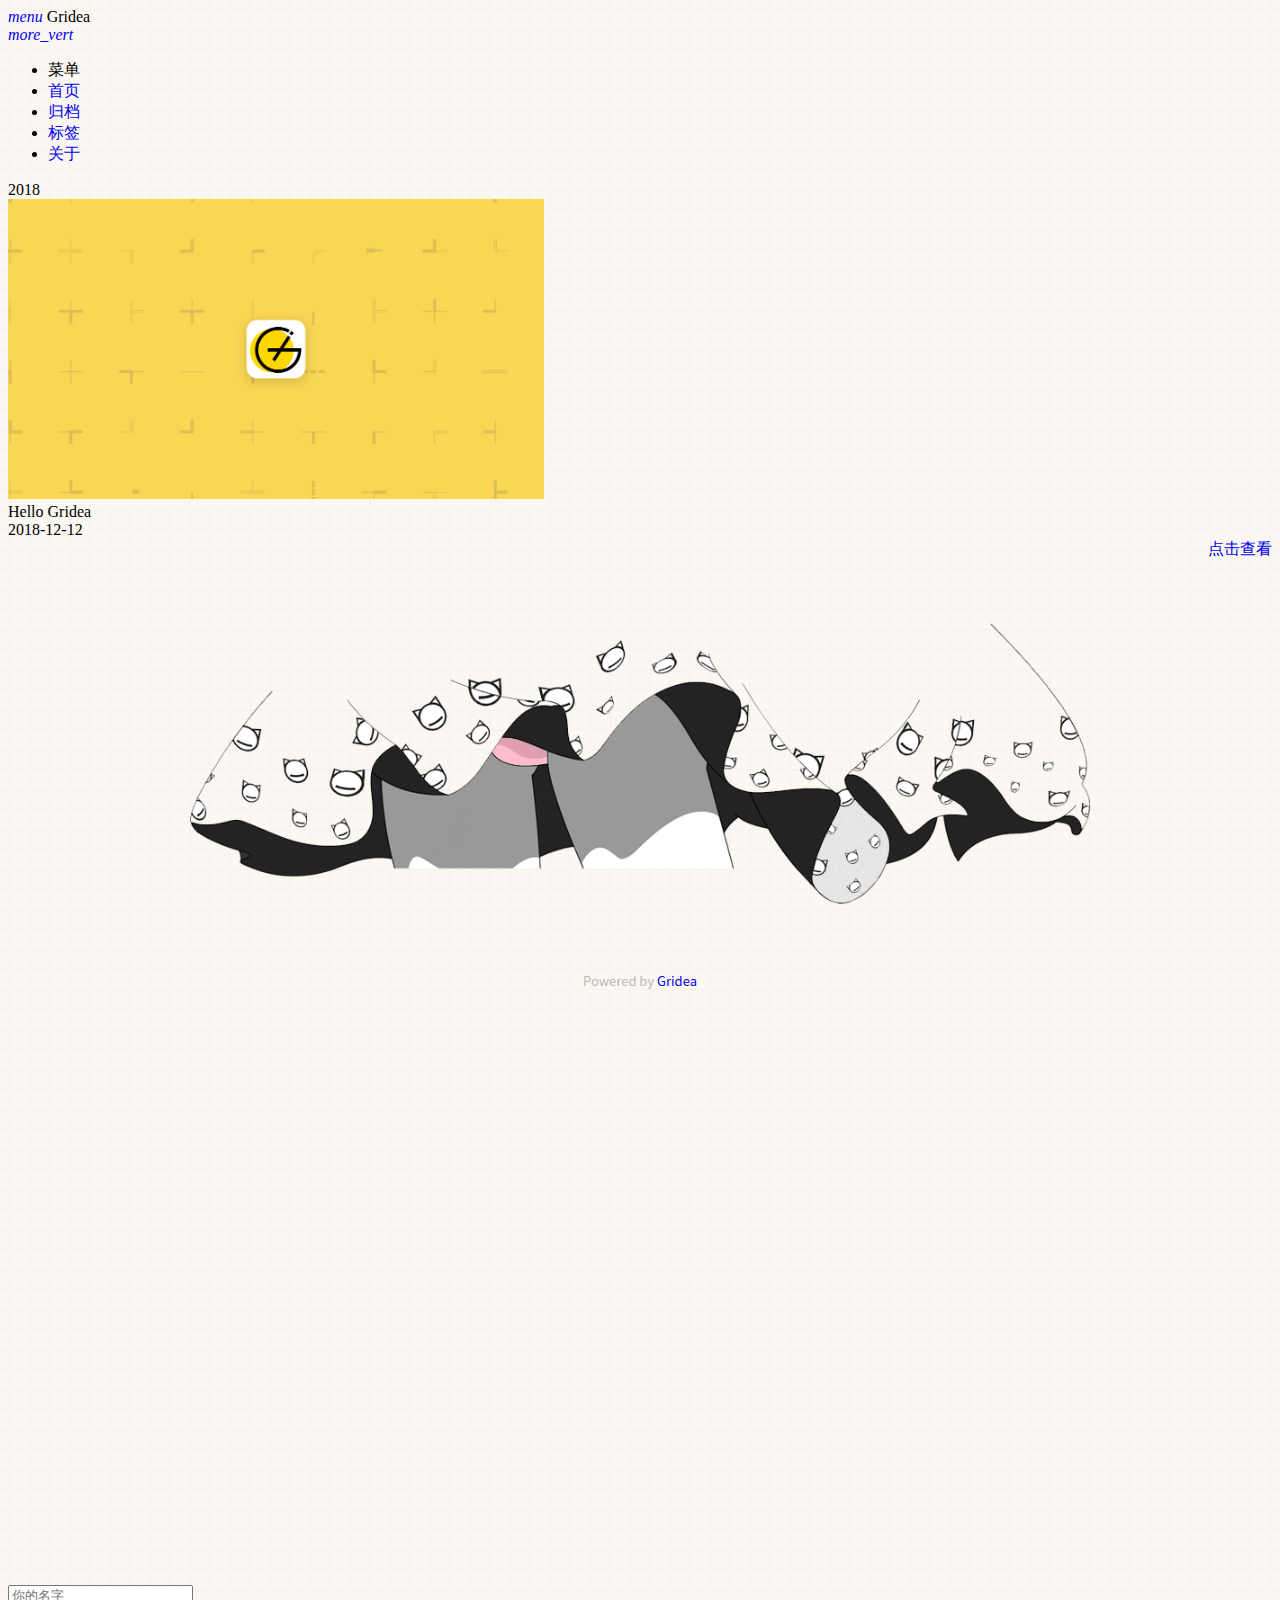
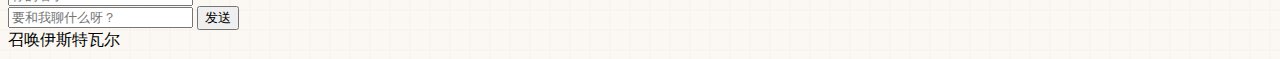
==== archives/index.html @ 46d74e27 "update from gridea: 2021-07-18 05:10:49" ====
<!DOCTYPE html>
<html lang="en">
<head>
    <meta charset="UTF-8">
    <title>Gridea</title>
    <meta name="viewport" content="width=device-width, initial-scale=1.0,maximum-scale=1.0, user-scalable=no"/>
    <meta http-equiv="X-UA-Compatible" content="IE=edge,chrome=1"/>
    <meta name="renderer" content="webkit">
    <meta http-equiv="Cache-Control" content="no-siteapp"/>
    <link rel="stylesheet" href="/styles/main.css">
    <link rel="stylesheet" href="//cdnjs.loli.net/ajax/libs/mdui/0.4.3/css/mdui.min.css">
    <link rel="stylesheet" href="media/live2d/css/live2d.css" />
    
</head>
<body class=" mdui-appbar-with-toolbar  mdui-theme-primary-pink mdui-theme-accent-pink">
<header class="mdui-toolbar mdui-color-pink mdui-appbar-fixed mdui-appbar-scroll-toolbar-hide" style="z-index: 1000">
    <a href="javascript:;" mdui-drawer="{target: '#left-drawer',overlay:true}" class="mdui-btn mdui-btn-icon"><i class="mdui-icon material-icons">menu</i></a>
    <span class="mdui-typo-title">Gridea</span>
    <div class="mdui-toolbar-spacer"></div>
<!--    <a href="javascript:history.go(0);" class="mdui-btn mdui-btn-icon"><i class="mdui-icon material-icons">search</i></a>-->
    <a href="javascript:;" class="mdui-btn mdui-btn-icon"><i class="mdui-icon material-icons">more_vert</i></a>
</header>

<div class="mdui-drawer mdui-color-white mdui-drawer-full-height mdui-drawer-close" id="left-drawer">
    <ul class="mdui-list">
        <li class="mdui-subheader">菜单</li>
        
        <li class="mdui-list-item mdui-ripple">
            <a href="/" class="mdui-list-item-content">首页</a>
        </li>
        
        <li class="mdui-list-item mdui-ripple">
            <a href="/archives" class="mdui-list-item-content">归档</a>
        </li>
        
        <li class="mdui-list-item mdui-ripple">
            <a href="/tags" class="mdui-list-item-content">标签</a>
        </li>
        
        <li class="mdui-list-item mdui-ripple">
            <a href="/post/about" class="mdui-list-item-content">关于</a>
        </li>
        
    </ul>
</div>

<div class="mdui-container">
    <div class="mdui-row">
        <div class="mdui-col-md-10 mdui-col-offset-md-1 ">
            
            
                <div class="mdui-typo-display-1 mdui-m-b-2 mdui-m-l-1">
                    <div class="mdui-row">
                        <div class="mdui-col-xs-12">2018</div>
                    </div>
                    <div class="mdui-row">
                        
                        
                            <div class="mdui-col-xs-6 mdui-p-a-1">
                                <div class="mdui-card">
                                    <div class="mdui-card-media">
                                        <img width=536px height=300px src=" https://xlingde.github.io//post-images/hello-gridea.png"/>
                                        <div class="mdui-card-primary">
                                            <div class="mdui-card-primary-title">Hello Gridea</div>
                                            <div class="mdui-card-primary-subtitle">2018-12-12</div>
                                        </div>
                                    </div>
                                    <div class="mdui-card-actions" style="float:right;">
                                        <a href="https://xlingde.github.io/post/hello-gridea/" class="mdui-btn mdui-color-theme-accent mdui-ripple">点击查看</a>
                                    </div>
                                </div>
                            </div>
                        
                        
                    </div>
                </div>
            
        </div>
    </div>
    <div class="mdui-row">
        

    </div>
</div>
<footer class="mdui-container footer ">
    <div class="head_card-offset"></div>
    <div class="mdui-row mdui-row-gapless">
        <div class="k-container">
            <img width="100%" src="/media/img/skirt.png">
        </div>
    </div>

    <div class="site-info">
        Powered by <a href="https://github.com/getgridea/gridea" target="_blank">Gridea</a>
    </div>
</footer>
<div id="landlord" style="left:5px;bottom:0px;">
    <div class="message" style="opacity:0"></div>
    <canvas id="live2d" width="500" height="560" class="live2d"></canvas>
    <div class="live_talk_input_body">
        <div class="live_talk_input_name_body">
            <input name="name" type="text" class="live_talk_name white_input" id="AIuserName" autocomplete="off" placeholder="你的名字" />
        </div>
        <div class="live_talk_input_text_body">
            <input name="talk" type="text" class="live_talk_talk white_input" id="AIuserText" autocomplete="off" placeholder="要和我聊什么呀？"/>
            <button type="button" class="live_talk_send_btn" id="talk_send">发送</button>
        </div>
    </div>
    <input name="live_talk" id="live_talk" value="1" type="hidden" />
    <div class="live_ico_box">
        <div class="live_ico_item type_info" id="showInfoBtn"></div>
        <div class="live_ico_item type_talk" id="showTalkBtn"></div>
        <div class="live_ico_item type_music" id="musicButton"></div>
        <div class="live_ico_item type_youdu" id="youduButton"></div>
        <div class="live_ico_item type_quit" id="hideButton"></div>
        <input name="live_statu_val" id="live_statu_val" value="0" type="hidden" />
        <audio src="" style="display:none;" id="live2d_bgm" data-bgm="0" preload="none"></audio>
        <input name="live2dBGM" value="https://img.apa70.com/123.mp3" type="hidden">
        <input name="live2dBGM" value="https://img.apa70.com/123.mp3" type="hidden">
        <input id="duType" value="douqilai,l2d_caihong" type="hidden">
    </div>
</div>
<div id="open_live2d">召唤伊斯特瓦尔</div>
<script>
    var message_Path = '/media/live2d/';//资源目录，如果目录不对请更改
    var talkAPI = "";//如果有类似图灵机器人的聊天接口请填写接口路径
</script>
<!--<script src="/media/js/jquery-3.3.1.min.js"></script>-->
<script src="//apps.bdimg.com/libs/jquery/2.1.4/jquery.min.js"></script>
<script type="text/javascript" src="/media/live2d/js/live2d.js"></script>
<script type="text/javascript" src="/media/live2d/js/message.js"></script>

</body>
<script src="//cdnjs.loli.net/ajax/libs/mdui/0.4.3/js/mdui.min.js"></script>
</html>
---- styles/main.css ----
body {
  background: #edeff0 url(../media/img/bg_01.jpg);
}
a {
  text-decoration: none;
}
.k-container {
  margin: 0 auto;
  width: 100%;
  max-width: 900px;
  flex-shrink: 0;
}
.head_card-offset {
  padding-top: 65px;
}
.site-info {
  position: relative;
  padding: 2.5%;
  text-align: center;
  font-size: 13px;
  color: #B9B9B9;
  font-family: -apple-system, BlinkMacSystemFont, Helvetica Neue, PingFang SC, Microsoft YaHei, Source Han Sans SC, Noto Sans CJK SC, WenQuanYi Micro Hei, sans-serif;
}
.doc-footer-nav {
  height: 96px;
}
.doc-footer-nav-left {
  text-align: left;
}
.doc-footer-nav-left,
.doc-footer-nav-right {
  height: 96px;
}
.doc-footer-nav-text {
  box-sizing: border-box;
  display: inline-block;
  font-size: 20px;
  font-weight: 500;
  -webkit-font-smoothing: antialiased;
  height: 100%;
  line-height: 24px;
  padding-top: 24px;
  width: 100%;
}
.doc-footer-nav-left .mdui-icon {
  float: left;
  margin-right: 10px;
}
.doc-footer-nav-text .mdui-icon {
  padding-top: 23px;
  width: 24px;
}
.doc-footer-nav-text .doc-footer-nav-direction {
  font-size: 15px;
  line-height: 18px;
  margin-bottom: 1px;
  opacity: 0.55;
}
.doc-footer-nav-left .doc-footer-nav-chapter {
  margin-left: 34px;
}
.doc-footer-nav-right .mdui-icon {
  float: right;
  margin-left: 10px;
}
.doc-footer-nav-right {
  text-align: right;
}
.doc-footer-nav-left,
.doc-footer-nav-right {
  height: 96px;
}
.doc-footer-nav-text {
  box-sizing: border-box;
  display: inline-block;
  font-size: 20px;
  font-weight: 500;
  -webkit-font-smoothing: antialiased;
  height: 100%;
  line-height: 24px;
  padding-top: 24px;
  width: 100%;
}
.doc-footer-nav-text .doc-footer-nav-direction {
  font-size: 15px;
  line-height: 18px;
  margin-bottom: 1px;
  opacity: 0.55;
}
.doc-footer-nav-right .doc-footer-nav-chapter {
  margin-right: 34px;
}
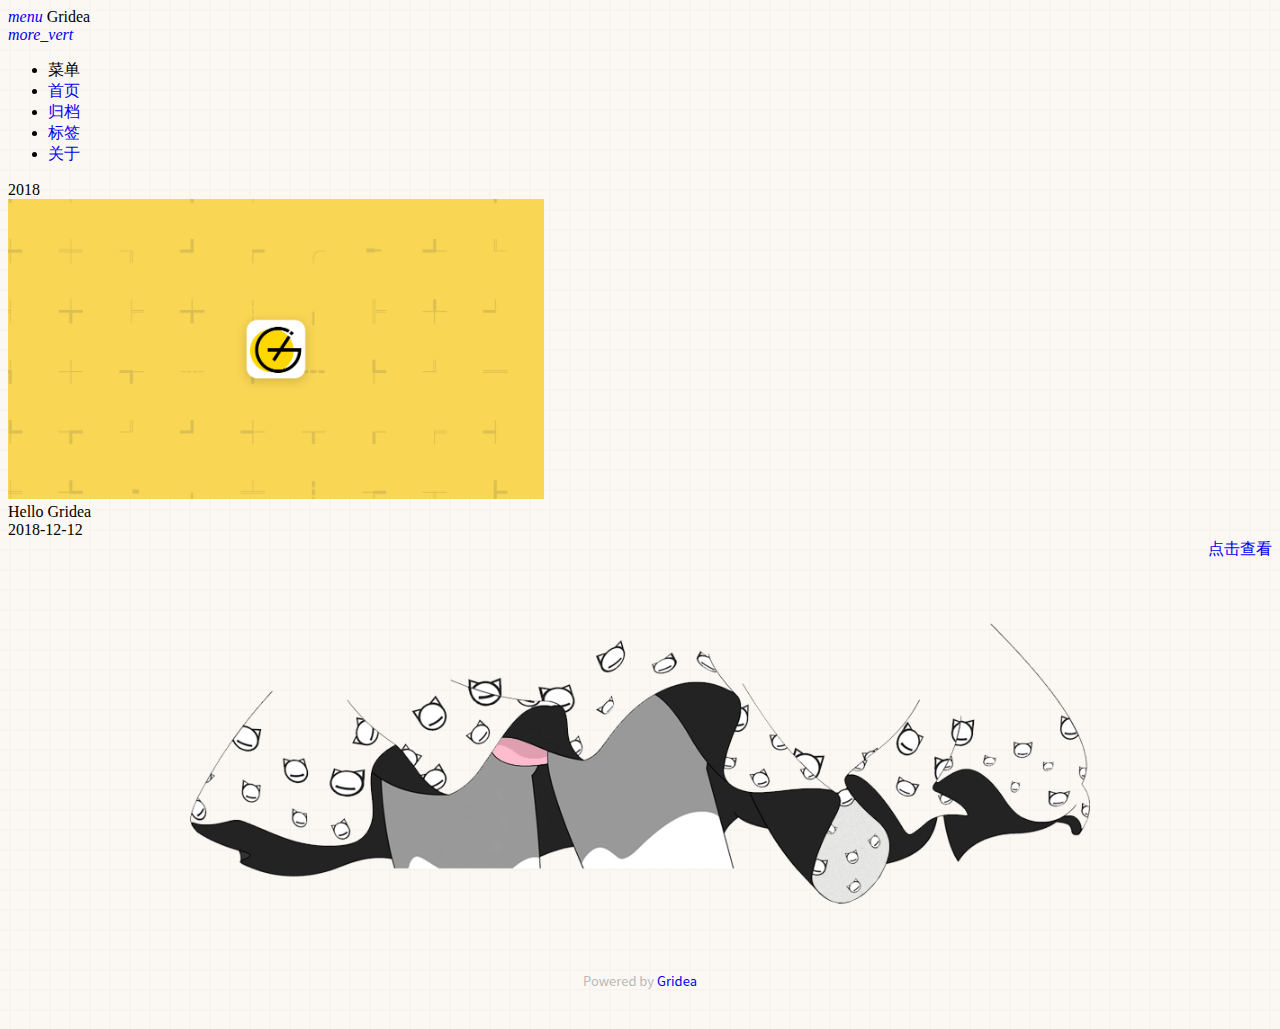
==== commit 9f4e772a: "update from gridea: 2021-07-18 05:13:53" ====
--- a/archives/index.html
+++ b/archives/index.html
@@ -9,7 +9,7 @@
     <meta http-equiv="Cache-Control" content="no-siteapp"/>
     <link rel="stylesheet" href="/styles/main.css">
     <link rel="stylesheet" href="//cdnjs.loli.net/ajax/libs/mdui/0.4.3/css/mdui.min.css">
-    <link rel="stylesheet" href="media/live2d/css/live2d.css" />
+    <link rel="stylesheet" href="/media/live2d/css/live2d.css" />
     
 </head>
 <body class=" mdui-appbar-with-toolbar  mdui-theme-primary-pink mdui-theme-accent-pink">
--- a/media/live2d/css/live2d.css
+++ b/media/live2d/css/live2d.css
@@ -0,0 +1,940 @@
+#landlord {
+    user-select: none;
+    position: fixed;
+    left: 5px;
+    bottom: 0;
+    width: 250px;
+    height: 280px;
+    z-index: 10000;
+    font-size: 0;
+    /*transition: all .3s ease-in-out;*/
+	display:none;
+}
+#open_live2d{
+	border: 2px solid rgba(75,127,199,0.9);
+    border-radius: 2px;
+    background-color: rgba(74, 59, 114,0.9);
+	padding:2px 10px;
+	color:#fff;
+	height:24px;
+	line-height:24px;
+	font-size:12px;
+	position:fixed;
+	right:5px;
+	bottom:5px;
+	z-index:10000;
+	cursor:pointer;
+	display:none;
+}
+#showInfoBtn{
+ 	display:none;
+}
+#live2d {
+	width: 250px;
+    height: 280px;
+    position: relative;
+	z-index:3;
+}
+
+.message {
+    opacity: 0;
+    color: #fff;
+	box-sizing: border-box;
+    width: 250px;
+    height: auto;
+    margin: auto;
+    padding: 7px;
+    bottom: 280px;
+    left: 0px;
+    text-align: center;
+    border: 2px solid rgba(75,127,199,0.9);
+    border-radius: 5px;
+    background-color: rgba(74, 59, 114,0.9);
+    font-size: 13px;
+    font-weight: 400;
+    text-overflow: ellipsis;
+    text-transform: uppercase;
+    overflow: hidden;
+    position: absolute;
+    /*animation-delay: 5s;
+    animation-duration: 50s;
+    animation-iteration-count: infinite;
+    animation-name: shake;
+    animation-timing-function: ease-in-out;*/
+}
+.live_talk_input_body{
+	position:absolute;
+	bottom:15px;
+	left:0;
+	width:250px;
+	display:none;
+	z-index:4;
+}
+.live_talk_input_text_body{
+	width:250px;
+	box-sizing:border-box;
+	height:28px;
+	border: 2px solid rgb(223, 179, 241);
+    border-radius: 5px;
+    background-color: rgba(74, 59, 114,0.9);
+}
+.live_talk_input_name_body{
+	width:70px;
+	box-sizing:border-box;
+	height:24px;
+	border: 2px solid rgb(223, 179, 241);
+    border-radius: 5px;
+    background-color: rgba(74, 59, 114,0.9);
+	margin-bottom:3px;
+}
+.live_talk_name{
+	background-color:transparent;
+	border:0px;
+	margin:0;
+	width:66px;
+	height:20px;
+	line-height:20px;
+	text-align:center;
+	font-size:12px;
+	color:#fff;
+	outline:none;
+	box-sizing:border-box;
+	padding:0 3px;
+}
+.live_talk_talk{
+	background-color:transparent;
+	border:0px;
+	margin:0;
+	width:206px;
+	height:24px;
+	line-height:24px;
+	text-align:left;
+	font-size:12px;
+	color:#fff;
+	outline:none;
+	box-sizing:border-box;
+	padding:0 3px;
+	float:left;
+}
+.live_talk_send_btn{
+	background-color:transparent;
+	color:#fff;
+	border:0px;
+	cursor:pointer;
+	padding:0 4px;
+	border-left:1px solid #fff;
+	font-size:12px;
+	float:right;
+	height:18px;
+	line-height:18px;
+	outline:none;
+	margin:3px 0 0 0;
+}
+.white_input:-moz-placeholder { /* Mozilla Firefox 4 to 18 */
+    color: #E4E4E4;  
+	opacity: 1;
+}
+ 
+.white_input::-moz-placeholder {  /* Mozilla Firefox 19+*/ 
+    color: #E4E4E4;
+	opacity: 1;
+}
+ 
+.white_input:-ms-input-placeholder {
+    color: #E4E4E4;
+}
+ 
+.white_input::-webkit-input-placeholder {
+    color: #E4E4E4;
+}
+
+
+.hide-button {
+    position: absolute;
+    top: 10px;
+    right: 0;
+    /* bottom: 30px; */
+    display: none;
+    overflow: hidden;
+    /* padding: 4px; */
+    width: 60px;
+    height: 20px;
+    border: 1px solid rgba(255,137,255,.4);
+    border-radius: 12px;
+    background: rgba(255,137,255,.2);
+    box-shadow: 0 3px 15px 2px rgba(255,137,255,.4);
+    text-align: center;
+    font-size: 12px;
+    cursor: pointer;
+}
+
+.hide-button:hover {
+    border: 1px solid #f4a7b9;
+    background: #f4f6f8;
+}
+.live_ico_box{
+	width:15px;
+	position:absolute;
+	z-index:5;
+	right:0;
+	top:10px;
+	opacity:0.9;
+}
+.live_ico_item{
+	width:15px;
+	height: 20px;
+	cursor:pointer;
+	background-position:center center;
+	background-repeat:no-repeat;
+	background-size:15px;
+}
+.live_ico_item.type_talk{
+	background-image:url(../images/talk.png);
+}
+.live_ico_item.type_quit{
+	background-image:url(../images/quite.png);
+}
+.live_ico_item.type_info{
+	background-image:url(../images/info.png);
+}
+.live_ico_item.type_music{
+	background-image:url(../images/music.png);
+}
+.live_ico_item.type_youdu{
+	background-image:url(../images/youdu.png);
+}
+.live_ico_item.type_music.play{
+	background-image:url(../images/pasue.png);
+}
+.live_ico_item.type_youdu.doudong{
+    -webkit-animation-name: shake-little;
+    -ms-animation-name: shake-little;
+    animation-name: shake-little;
+    -webkit-animation-duration: 100ms;
+    -ms-animation-duration: 100ms;
+    animation-duration: 100ms;
+    -webkit-animation-iteration-count: infinite;
+    -ms-animation-iteration-count: infinite;
+    animation-iteration-count: infinite;
+    -webkit-animation-timing-function: ease-in-out;
+    -ms-animation-timing-function: ease-in-out;
+    animation-timing-function: ease-in-out;
+    -webkit-animation-delay: 0s;
+    -ms-animation-delay: 0s;
+    animation-delay: 0s;
+    -webkit-animation-play-state: running;
+    -ms-animation-play-state: running;
+    animation-play-state: running
+}
+.douqilai,.douqilai *{
+    animation: shake-it .5s reverse infinite cubic-bezier(0.68, -0.55, 0.27, 1.55);
+}
+.l2d_caihong{
+    animation: rainbow 1.5s infinite;
+}
+@media (max-width: 860px) {
+    #landlord {
+        display: none!important;
+    }
+}
+
+@keyframes shake {
+    2% {
+        transform: translate(0.5px, -1.5px) rotate(-0.5deg);
+    }
+
+    4% {
+        transform: translate(0.5px, 1.5px) rotate(1.5deg);
+    }
+
+    6% {
+        transform: translate(1.5px, 1.5px) rotate(1.5deg);
+    }
+
+    8% {
+        transform: translate(2.5px, 1.5px) rotate(0.5deg);
+    }
+
+    10% {
+        transform: translate(0.5px, 2.5px) rotate(0.5deg);
+    }
+
+    12% {
+        transform: translate(1.5px, 1.5px) rotate(0.5deg);
+    }
+
+    14% {
+        transform: translate(0.5px, 0.5px) rotate(0.5deg);
+    }
+
+    16% {
+        transform: translate(-1.5px, -0.5px) rotate(1.5deg);
+    }
+
+    18% {
+        transform: translate(0.5px, 0.5px) rotate(1.5deg);
+    }
+
+    20% {
+        transform: translate(2.5px, 2.5px) rotate(1.5deg);
+    }
+
+    22% {
+        transform: translate(0.5px, -1.5px) rotate(1.5deg);
+    }
+
+    24% {
+        transform: translate(-1.5px, 1.5px) rotate(-0.5deg);
+    }
+
+    26% {
+        transform: translate(1.5px, 0.5px) rotate(1.5deg);
+    }
+
+    28% {
+        transform: translate(-0.5px, -0.5px) rotate(-0.5deg);
+    }
+
+    30% {
+        transform: translate(1.5px, -0.5px) rotate(-0.5deg);
+    }
+
+    32% {
+        transform: translate(2.5px, -1.5px) rotate(1.5deg);
+    }
+
+    34% {
+        transform: translate(2.5px, 2.5px) rotate(-0.5deg);
+    }
+
+    36% {
+        transform: translate(0.5px, -1.5px) rotate(0.5deg);
+    }
+
+    38% {
+        transform: translate(2.5px, -0.5px) rotate(-0.5deg);
+    }
+
+    40% {
+        transform: translate(-0.5px, 2.5px) rotate(0.5deg);
+    }
+
+    42% {
+        transform: translate(-1.5px, 2.5px) rotate(0.5deg);
+    }
+
+    44% {
+        transform: translate(-1.5px, 1.5px) rotate(0.5deg);
+    }
+
+    46% {
+        transform: translate(1.5px, -0.5px) rotate(-0.5deg);
+    }
+
+    48% {
+        transform: translate(2.5px, -0.5px) rotate(0.5deg);
+    }
+
+    50% {
+        transform: translate(-1.5px, 1.5px) rotate(0.5deg);
+    }
+
+    52% {
+        transform: translate(-0.5px, 1.5px) rotate(0.5deg);
+    }
+
+    54% {
+        transform: translate(-1.5px, 1.5px) rotate(0.5deg);
+    }
+
+    56% {
+        transform: translate(0.5px, 2.5px) rotate(1.5deg);
+    }
+
+    58% {
+        transform: translate(2.5px, 2.5px) rotate(0.5deg);
+    }
+
+    60% {
+        transform: translate(2.5px, -1.5px) rotate(1.5deg);
+    }
+
+    62% {
+        transform: translate(-1.5px, 0.5px) rotate(1.5deg);
+    }
+
+    64% {
+        transform: translate(-1.5px, 1.5px) rotate(1.5deg);
+    }
+
+    66% {
+        transform: translate(0.5px, 2.5px) rotate(1.5deg);
+    }
+
+    68% {
+        transform: translate(2.5px, -1.5px) rotate(1.5deg);
+    }
+
+    70% {
+        transform: translate(2.5px, 2.5px) rotate(0.5deg);
+    }
+
+    72% {
+        transform: translate(-0.5px, -1.5px) rotate(1.5deg);
+    }
+
+    74% {
+        transform: translate(-1.5px, 2.5px) rotate(1.5deg);
+    }
+
+    76% {
+        transform: translate(-1.5px, 2.5px) rotate(1.5deg);
+    }
+
+    78% {
+        transform: translate(-1.5px, 2.5px) rotate(0.5deg);
+    }
+
+    80% {
+        transform: translate(-1.5px, 0.5px) rotate(-0.5deg);
+    }
+
+    82% {
+        transform: translate(-1.5px, 0.5px) rotate(-0.5deg);
+    }
+
+    84% {
+        transform: translate(-0.5px, 0.5px) rotate(1.5deg);
+    }
+
+    86% {
+        transform: translate(2.5px, 1.5px) rotate(0.5deg);
+    }
+
+    88% {
+        transform: translate(-1.5px, 0.5px) rotate(1.5deg);
+    }
+
+    90% {
+        transform: translate(-1.5px, -0.5px) rotate(-0.5deg);
+    }
+
+    92% {
+        transform: translate(-1.5px, -1.5px) rotate(1.5deg);
+    }
+
+    94% {
+        transform: translate(0.5px, 0.5px) rotate(-0.5deg);
+    }
+
+    96% {
+        transform: translate(2.5px, -0.5px) rotate(-0.5deg);
+    }
+
+    98% {
+        transform: translate(-1.5px, -1.5px) rotate(-0.5deg);
+    }
+
+    0%, 100% {
+        transform: translate(0, 0) rotate(0);
+    }
+}
+
+@keyframes quan {
+      0%   { transform:rotate(0);
+             animation-timing-function:linear; }
+      100% { transform:rotate(360deg); }
+}
+@-webkit-keyframes quan {
+      0%   { -webkit-transform:rotate(0);
+             -webkit-animation-timing-function:linear; }
+      100% { -webkit-transform:rotate(360deg); }
+}
+@-moz-keyframes quan {
+      0%   { -moz-transform:rotate(0);
+             -moz-animation-timing-function:linear; }
+      100% { -moz-transform:rotate(360deg); }
+}
+@-o-keyframes quan {
+      0%   { -o-transform:rotate(0);
+             -o-animation-timing-function:linear; }
+      100% { -o-transform:rotate(360deg); }
+}
+@-ms-keyframes quan {
+      0%   { -ms-transform:rotate(0);
+             -ms-animation-timing-function:linear; }
+      100% { -ms-transform:rotate(360deg); }
+}
+@-webkit-keyframes shake-little {
+    0% {
+        -webkit-transform: translate(0px, 0px) rotate(0deg)
+    }
+    2% {
+        -webkit-transform: translate(-1px, 0px) rotate(-0.5deg)
+    }
+    4% {
+        -webkit-transform: translate(-1px, -1px) rotate(-0.5deg)
+    }
+    6% {
+        -webkit-transform: translate(-1px, -1px) rotate(-0.5deg)
+    }
+    8% {
+        -webkit-transform: translate(0px, 0px) rotate(-0.5deg)
+    }
+    10% {
+        -webkit-transform: translate(0px, -1px) rotate(-0.5deg)
+    }
+    12% {
+        -webkit-transform: translate(-1px, 0px) rotate(-0.5deg)
+    }
+    14% {
+        -webkit-transform: translate(-1px, -1px) rotate(-0.5deg)
+    }
+    16% {
+        -webkit-transform: translate(0px, 0px) rotate(-0.5deg)
+    }
+    18% {
+        -webkit-transform: translate(-1px, -1px) rotate(-0.5deg)
+    }
+    20% {
+        -webkit-transform: translate(-1px, -1px) rotate(-0.5deg)
+    }
+    22% {
+        -webkit-transform: translate(0px, -1px) rotate(-0.5deg)
+    }
+    24% {
+        -webkit-transform: translate(0px, 0px) rotate(-0.5deg)
+    }
+    26% {
+        -webkit-transform: translate(-1px, -1px) rotate(-0.5deg)
+    }
+    28% {
+        -webkit-transform: translate(-1px, -1px) rotate(-0.5deg)
+    }
+    30% {
+        -webkit-transform: translate(-1px, -1px) rotate(-0.5deg)
+    }
+    32% {
+        -webkit-transform: translate(0px, -1px) rotate(-0.5deg)
+    }
+    34% {
+        -webkit-transform: translate(-1px, -1px) rotate(-0.5deg)
+    }
+    36% {
+        -webkit-transform: translate(0px, -1px) rotate(-0.5deg)
+    }
+    38% {
+        -webkit-transform: translate(-1px, 0px) rotate(-0.5deg)
+    }
+    40% {
+        -webkit-transform: translate(0px, 0px) rotate(-0.5deg)
+    }
+    42% {
+        -webkit-transform: translate(-1px, -1px) rotate(-0.5deg)
+    }
+    44% {
+        -webkit-transform: translate(-1px, 0px) rotate(-0.5deg)
+    }
+    46% {
+        -webkit-transform: translate(0px, 0px) rotate(-0.5deg)
+    }
+    48% {
+        -webkit-transform: translate(-1px, -1px) rotate(-0.5deg)
+    }
+    50% {
+        -webkit-transform: translate(0px, 0px) rotate(-0.5deg)
+    }
+    52% {
+        -webkit-transform: translate(0px, 0px) rotate(-0.5deg)
+    }
+    54% {
+        -webkit-transform: translate(0px, 0px) rotate(-0.5deg)
+    }
+    56% {
+        -webkit-transform: translate(-1px, 0px) rotate(-0.5deg)
+    }
+    58% {
+        -webkit-transform: translate(0px, -1px) rotate(-0.5deg)
+    }
+    60% {
+        -webkit-transform: translate(-1px, -1px) rotate(-0.5deg)
+    }
+    62% {
+        -webkit-transform: translate(-1px, -1px) rotate(-0.5deg)
+    }
+    64% {
+        -webkit-transform: translate(-1px, 0px) rotate(-0.5deg)
+    }
+    66% {
+        -webkit-transform: translate(0px, 0px) rotate(-0.5deg)
+    }
+    68% {
+        -webkit-transform: translate(-1px, 0px) rotate(-0.5deg)
+    }
+    70% {
+        -webkit-transform: translate(0px, -1px) rotate(-0.5deg)
+    }
+    72% {
+        -webkit-transform: translate(0px, -1px) rotate(-0.5deg)
+    }
+    74% {
+        -webkit-transform: translate(-1px, -1px) rotate(-0.5deg)
+    }
+    76% {
+        -webkit-transform: translate(0px, 0px) rotate(-0.5deg)
+    }
+    78% {
+        -webkit-transform: translate(0px, -1px) rotate(-0.5deg)
+    }
+    80% {
+        -webkit-transform: translate(0px, -1px) rotate(-0.5deg)
+    }
+    82% {
+        -webkit-transform: translate(-1px, 0px) rotate(-0.5deg)
+    }
+    84% {
+        -webkit-transform: translate(-1px, 0px) rotate(-0.5deg)
+    }
+    86% {
+        -webkit-transform: translate(0px, 0px) rotate(-0.5deg)
+    }
+    88% {
+        -webkit-transform: translate(0px, 0px) rotate(-0.5deg)
+    }
+    90% {
+        -webkit-transform: translate(-1px, -1px) rotate(-0.5deg)
+    }
+    92% {
+        -webkit-transform: translate(0px, 0px) rotate(-0.5deg)
+    }
+    94% {
+        -webkit-transform: translate(0px, 0px) rotate(-0.5deg)
+    }
+    96% {
+        -webkit-transform: translate(-1px, -1px) rotate(-0.5deg)
+    }
+    98% {
+        -webkit-transform: translate(0px, 0px) rotate(-0.5deg)
+    }
+}
+@-ms-keyframes shake-little {
+    0% {
+        -ms-transform: translate(0px, 0px) rotate(0deg)
+    }
+    2% {
+        -ms-transform: translate(0px, 0px) rotate(-0.5deg)
+    }
+    4% {
+        -ms-transform: translate(0px, 0px) rotate(-0.5deg)
+    }
+    6% {
+        -ms-transform: translate(-1px, 0px) rotate(-0.5deg)
+    }
+    8% {
+        -ms-transform: translate(0px, -1px) rotate(-0.5deg)
+    }
+    10% {
+        -ms-transform: translate(0px, 0px) rotate(-0.5deg)
+    }
+    12% {
+        -ms-transform: translate(0px, -1px) rotate(-0.5deg)
+    }
+    14% {
+        -ms-transform: translate(0px, -1px) rotate(-0.5deg)
+    }
+    16% {
+        -ms-transform: translate(0px, 0px) rotate(-0.5deg)
+    }
+    18% {
+        -ms-transform: translate(0px, 0px) rotate(-0.5deg)
+    }
+    20% {
+        -ms-transform: translate(-1px, 0px) rotate(-0.5deg)
+    }
+    22% {
+        -ms-transform: translate(-1px, -1px) rotate(-0.5deg)
+    }
+    24% {
+        -ms-transform: translate(-1px, 0px) rotate(-0.5deg)
+    }
+    26% {
+        -ms-transform: translate(-1px, 0px) rotate(-0.5deg)
+    }
+    28% {
+        -ms-transform: translate(0px, -1px) rotate(-0.5deg)
+    }
+    30% {
+        -ms-transform: translate(0px, -1px) rotate(-0.5deg)
+    }
+    32% {
+        -ms-transform: translate(0px, -1px) rotate(-0.5deg)
+    }
+    34% {
+        -ms-transform: translate(0px, -1px) rotate(-0.5deg)
+    }
+    36% {
+        -ms-transform: translate(0px, -1px) rotate(-0.5deg)
+    }
+    38% {
+        -ms-transform: translate(-1px, 0px) rotate(-0.5deg)
+    }
+    40% {
+        -ms-transform: translate(0px, -1px) rotate(-0.5deg)
+    }
+    42% {
+        -ms-transform: translate(-1px, -1px) rotate(-0.5deg)
+    }
+    44% {
+        -ms-transform: translate(-1px, -1px) rotate(-0.5deg)
+    }
+    46% {
+        -ms-transform: translate(0px, -1px) rotate(-0.5deg)
+    }
+    48% {
+        -ms-transform: translate(0px, -1px) rotate(-0.5deg)
+    }
+    50% {
+        -ms-transform: translate(-1px, 0px) rotate(-0.5deg)
+    }
+    52% {
+        -ms-transform: translate(-1px, -1px) rotate(-0.5deg)
+    }
+    54% {
+        -ms-transform: translate(-1px, 0px) rotate(-0.5deg)
+    }
+    56% {
+        -ms-transform: translate(0px, -1px) rotate(-0.5deg)
+    }
+    58% {
+        -ms-transform: translate(0px, -1px) rotate(-0.5deg)
+    }
+    60% {
+        -ms-transform: translate(-1px, 0px) rotate(-0.5deg)
+    }
+    62% {
+        -ms-transform: translate(0px, -1px) rotate(-0.5deg)
+    }
+    64% {
+        -ms-transform: translate(-1px, 0px) rotate(-0.5deg)
+    }
+    66% {
+        -ms-transform: translate(-1px, -1px) rotate(-0.5deg)
+    }
+    68% {
+        -ms-transform: translate(0px, 0px) rotate(-0.5deg)
+    }
+    70% {
+        -ms-transform: translate(-1px, 0px) rotate(-0.5deg)
+    }
+    72% {
+        -ms-transform: translate(-1px, 0px) rotate(-0.5deg)
+    }
+    74% {
+        -ms-transform: translate(-1px, -1px) rotate(-0.5deg)
+    }
+    76% {
+        -ms-transform: translate(-1px, 0px) rotate(-0.5deg)
+    }
+    78% {
+        -ms-transform: translate(-1px, 0px) rotate(-0.5deg)
+    }
+    80% {
+        -ms-transform: translate(0px, -1px) rotate(-0.5deg)
+    }
+    82% {
+        -ms-transform: translate(-1px, -1px) rotate(-0.5deg)
+    }
+    84% {
+        -ms-transform: translate(0px, -1px) rotate(-0.5deg)
+    }
+    86% {
+        -ms-transform: translate(0px, -1px) rotate(-0.5deg)
+    }
+    88% {
+        -ms-transform: translate(0px, -1px) rotate(-0.5deg)
+    }
+    90% {
+        -ms-transform: translate(-1px, -1px) rotate(-0.5deg)
+    }
+    92% {
+        -ms-transform: translate(0px, 0px) rotate(-0.5deg)
+    }
+    94% {
+        -ms-transform: translate(0px, -1px) rotate(-0.5deg)
+    }
+    96% {
+        -ms-transform: translate(-1px, 0px) rotate(-0.5deg)
+    }
+    98% {
+        -ms-transform: translate(0px, -1px) rotate(-0.5deg)
+    }
+}
+@keyframes shake-little {
+    0% {
+        transform: translate(0px, 0px) rotate(0deg)
+    }
+    2% {
+        transform: translate(-1px, -1px) rotate(-0.5deg)
+    }
+    4% {
+        transform: translate(-1px, -1px) rotate(-0.5deg)
+    }
+    6% {
+        transform: translate(0px, 0px) rotate(-0.5deg)
+    }
+    8% {
+        transform: translate(0px, -1px) rotate(-0.5deg)
+    }
+    10% {
+        transform: translate(-1px, -1px) rotate(-0.5deg)
+    }
+    12% {
+        transform: translate(0px, 0px) rotate(-0.5deg)
+    }
+    14% {
+        transform: translate(0px, 0px) rotate(-0.5deg)
+    }
+    16% {
+        transform: translate(0px, -1px) rotate(-0.5deg)
+    }
+    18% {
+        transform: translate(0px, 0px) rotate(-0.5deg)
+    }
+    20% {
+        transform: translate(-1px, -1px) rotate(-0.5deg)
+    }
+    22% {
+        transform: translate(-1px, -1px) rotate(-0.5deg)
+    }
+    24% {
+        transform: translate(-1px, -1px) rotate(-0.5deg)
+    }
+    26% {
+        transform: translate(-1px, 0px) rotate(-0.5deg)
+    }
+    28% {
+        transform: translate(0px, -1px) rotate(-0.5deg)
+    }
+    30% {
+        transform: translate(0px, -1px) rotate(-0.5deg)
+    }
+    32% {
+        transform: translate(0px, 0px) rotate(-0.5deg)
+    }
+    34% {
+        transform: translate(0px, -1px) rotate(-0.5deg)
+    }
+    36% {
+        transform: translate(-1px, 0px) rotate(-0.5deg)
+    }
+    38% {
+        transform: translate(-1px, -1px) rotate(-0.5deg)
+    }
+    40% {
+        transform: translate(0px, 0px) rotate(-0.5deg)
+    }
+    42% {
+        transform: translate(-1px, -1px) rotate(-0.5deg)
+    }
+    44% {
+        transform: translate(-1px, 0px) rotate(-0.5deg)
+    }
+    46% {
+        transform: translate(-1px, -1px) rotate(-0.5deg)
+    }
+    48% {
+        transform: translate(0px, -1px) rotate(-0.5deg)
+    }
+    50% {
+        transform: translate(0px, -1px) rotate(-0.5deg)
+    }
+    52% {
+        transform: translate(0px, 0px) rotate(-0.5deg)
+    }
+    54% {
+        transform: translate(-1px, 0px) rotate(-0.5deg)
+    }
+    56% {
+        transform: translate(0px, 0px) rotate(-0.5deg)
+    }
+    58% {
+        transform: translate(0px, 0px) rotate(-0.5deg)
+    }
+    60% {
+        transform: translate(0px, 0px) rotate(-0.5deg)
+    }
+    62% {
+        transform: translate(0px, -1px) rotate(-0.5deg)
+    }
+    64% {
+        transform: translate(0px, 0px) rotate(-0.5deg)
+    }
+    66% {
+        transform: translate(-1px, -1px) rotate(-0.5deg)
+    }
+    68% {
+        transform: translate(0px, -1px) rotate(-0.5deg)
+    }
+    70% {
+        transform: translate(0px, 0px) rotate(-0.5deg)
+    }
+    72% {
+        transform: translate(-1px, -1px) rotate(-0.5deg)
+    }
+    74% {
+        transform: translate(-1px, -1px) rotate(-0.5deg)
+    }
+    76% {
+        transform: translate(-1px, 0px) rotate(-0.5deg)
+    }
+    78% {
+        transform: translate(0px, 0px) rotate(-0.5deg)
+    }
+    80% {
+        transform: translate(0px, -1px) rotate(-0.5deg)
+    }
+    82% {
+        transform: translate(-1px, 0px) rotate(-0.5deg)
+    }
+    84% {
+        transform: translate(-1px, -1px) rotate(-0.5deg)
+    }
+    86% {
+        transform: translate(0px, -1px) rotate(-0.5deg)
+    }
+    88% {
+        transform: translate(0px, 0px) rotate(-0.5deg)
+    }
+    90% {
+        transform: translate(-1px, -1px) rotate(-0.5deg)
+    }
+    92% {
+        transform: translate(-1px, 0px) rotate(-0.5deg)
+    }
+    94% {
+        transform: translate(-1px, 0px) rotate(-0.5deg)
+    }
+    96% {
+        transform: translate(0px, -1px) rotate(-0.5deg)
+    }
+    98% {
+        transform: translate(0px, -1px) rotate(-0.5deg)
+    }
+}
+@keyframes shake-it{
+    0%{
+        text-shadow: 0 0 rgba(0, 255, 255, .5), 0 0 rgba(255, 0, 0, .5);
+    }
+    25%{
+        text-shadow: -2px 0 rgba(0, 255, 255, .5), 2px 0 rgba(255, 0, 0, .5);
+    }
+    50%{
+        text-shadow: -5px 0 rgba(0, 255, 255, .5), 3px 0 rgba(255, 0, 0, .5);
+    }
+    100%{
+        text-shadow: 3px 0 rgba(0, 255, 255, .5), 5px 0 rgba(255, 0, 0, .5);
+    }
+}
+@keyframes rainbow {
+    100% { filter: hue-rotate(360deg); }
+}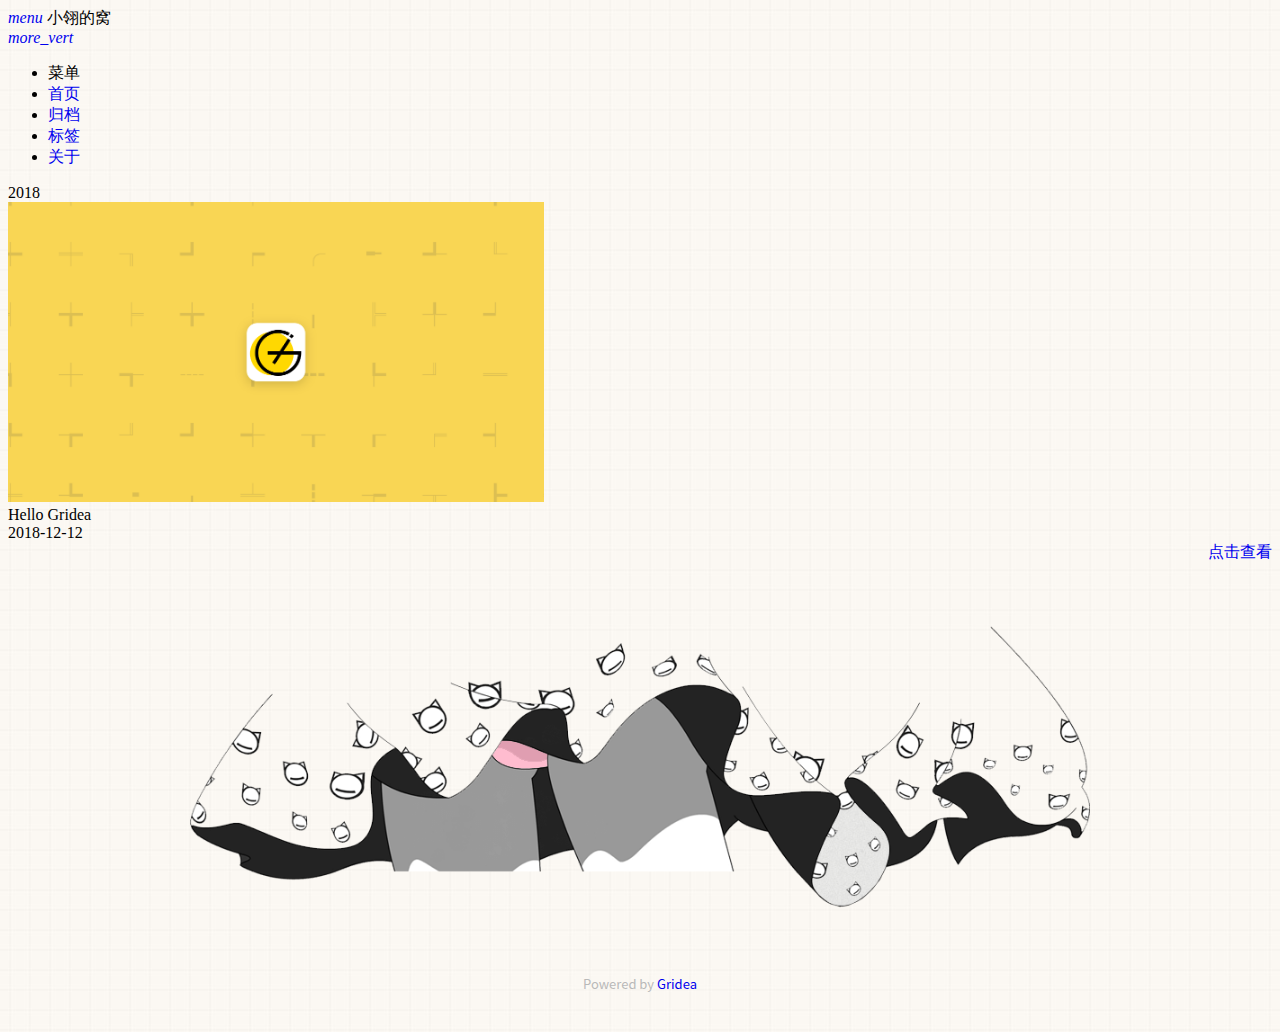
==== commit a87bd219: "update from gridea: 2021-07-18 05:14:23" ====
--- a/archives/index.html
+++ b/archives/index.html
@@ -2,7 +2,7 @@
 <html lang="en">
 <head>
     <meta charset="UTF-8">
-    <title>Gridea</title>
+    <title>小翎的窝</title>
     <meta name="viewport" content="width=device-width, initial-scale=1.0,maximum-scale=1.0, user-scalable=no"/>
     <meta http-equiv="X-UA-Compatible" content="IE=edge,chrome=1"/>
     <meta name="renderer" content="webkit">
@@ -15,7 +15,7 @@
 <body class=" mdui-appbar-with-toolbar  mdui-theme-primary-pink mdui-theme-accent-pink">
 <header class="mdui-toolbar mdui-color-pink mdui-appbar-fixed mdui-appbar-scroll-toolbar-hide" style="z-index: 1000">
     <a href="javascript:;" mdui-drawer="{target: '#left-drawer',overlay:true}" class="mdui-btn mdui-btn-icon"><i class="mdui-icon material-icons">menu</i></a>
-    <span class="mdui-typo-title">Gridea</span>
+    <span class="mdui-typo-title">小翎的窝</span>
     <div class="mdui-toolbar-spacer"></div>
 <!--    <a href="javascript:history.go(0);" class="mdui-btn mdui-btn-icon"><i class="mdui-icon material-icons">search</i></a>-->
     <a href="javascript:;" class="mdui-btn mdui-btn-icon"><i class="mdui-icon material-icons">more_vert</i></a>
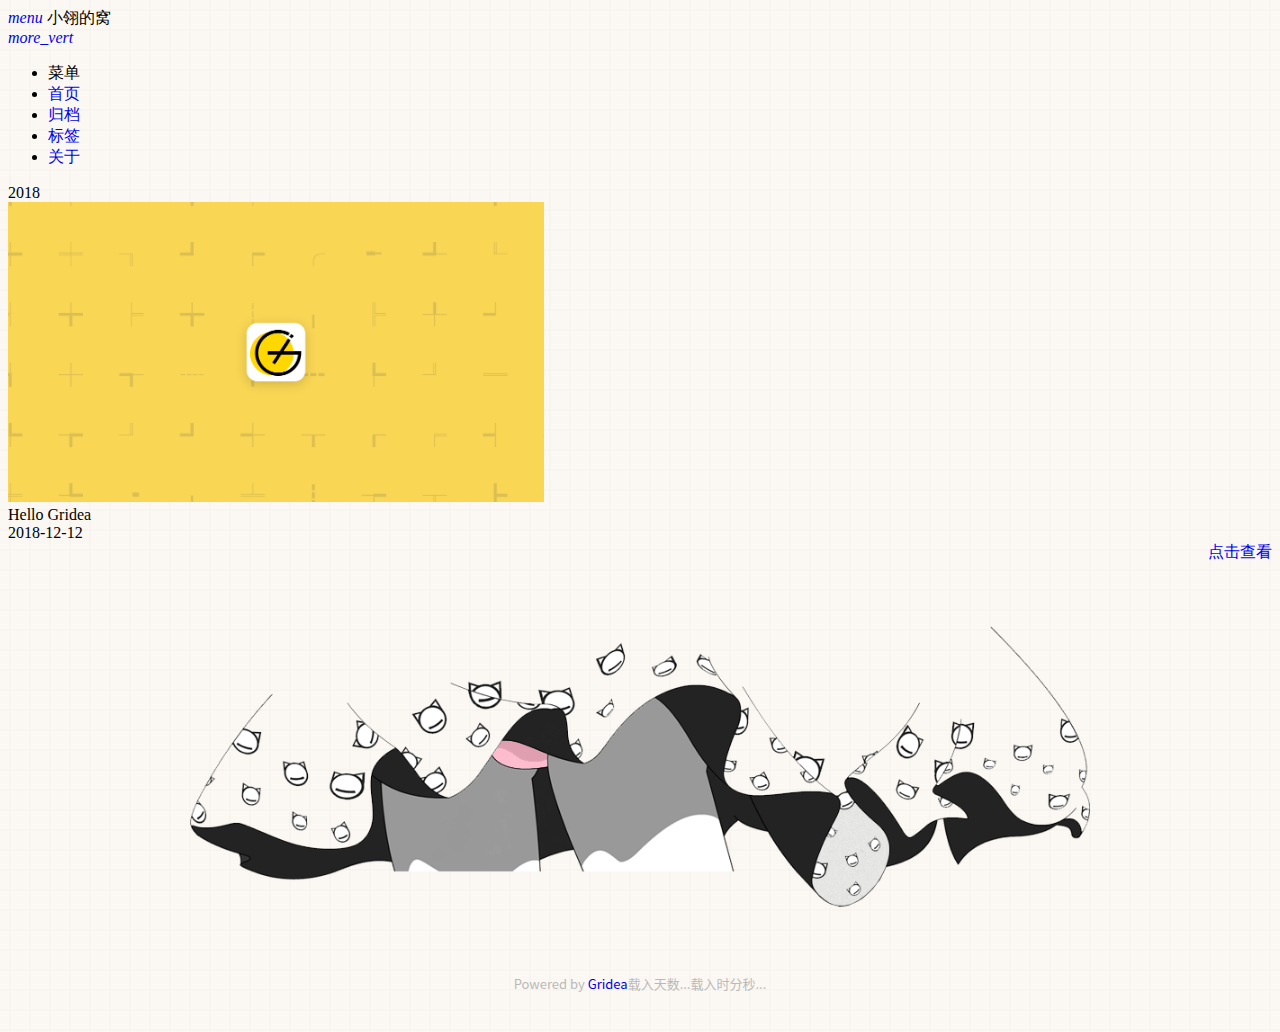
==== commit 46c98357: "update from gridea: 2021-07-18 06:39:27" ====
--- a/archives/index.html
+++ b/archives/index.html
@@ -91,7 +91,7 @@
     </div>
 
     <div class="site-info">
-        Powered by <a href="https://github.com/getgridea/gridea" target="_blank">Gridea</a>
+        Powered by <a href="https://github.com/getgridea/gridea" target="_blank">Gridea</a><span id="timeDate">载入天数...</span><span id="times">载入时分秒...</span>
     </div>
 </footer>
 <div id="landlord" style="left:5px;bottom:0px;">
--- a/styles/main.css
+++ b/styles/main.css
@@ -90,3 +90,11 @@
 .doc-footer-nav-right .doc-footer-nav-chapter {
   margin-right: 34px;
 }
+
+    .header {background-image: url(C:\Users\Administrator\Desktop\@@[TQNS`(624VEV7A``5~@D.jpg);}
+    .index-img{ background-image: url(C:\Users\Administrator\Desktop\@@[TQNS`(624VEV7A``5~@D.jpg);}
+    
+      .v {
+        display: none;
+      }
+    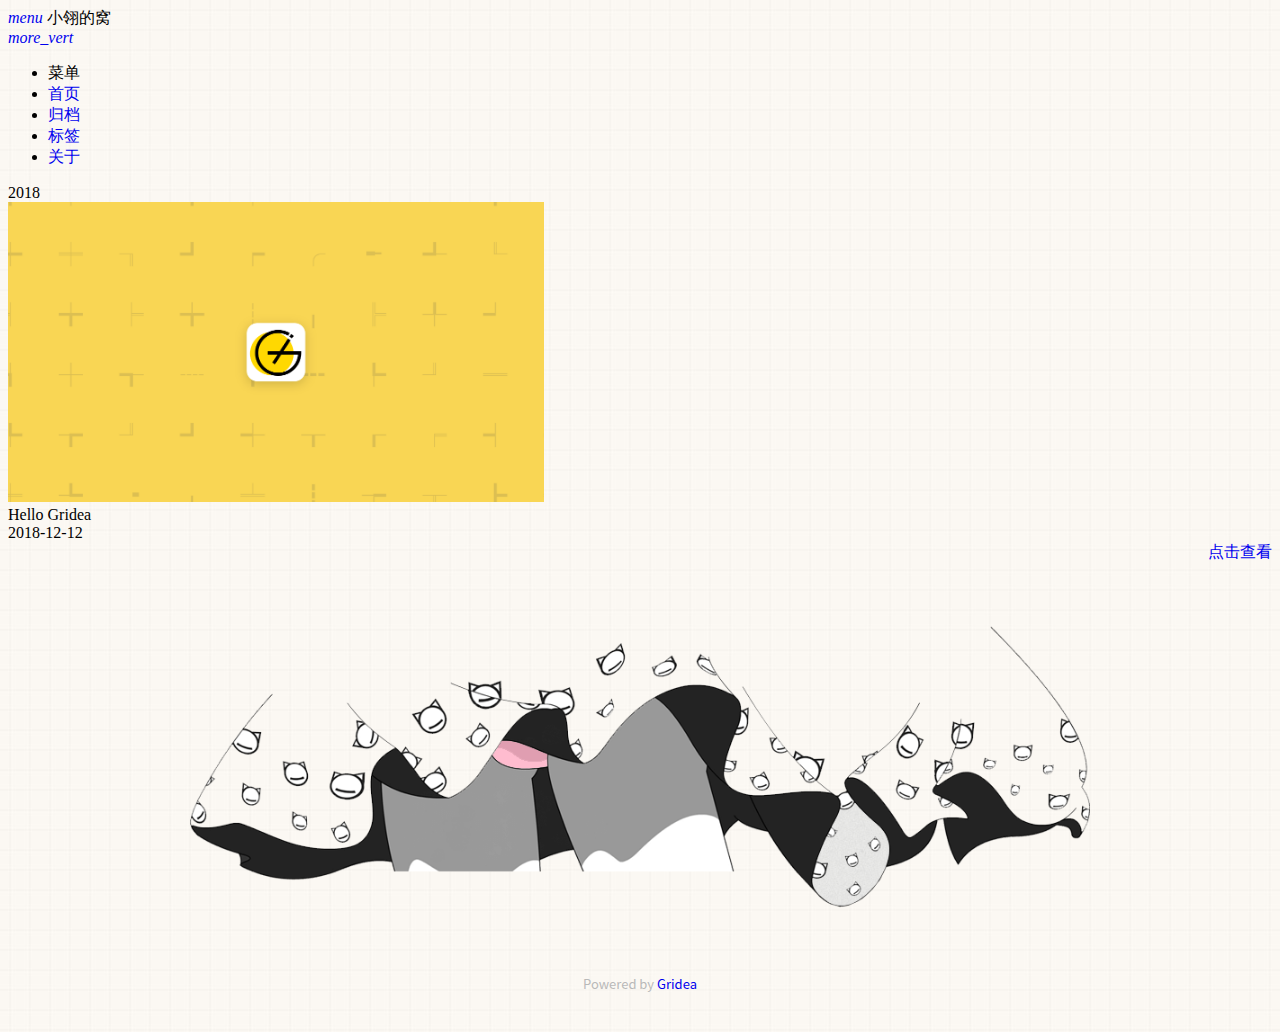
==== commit e80b6252: "update from gridea: 2021-07-18 06:43:00" ====
--- a/archives/index.html
+++ b/archives/index.html
@@ -91,7 +91,7 @@
     </div>
 
     <div class="site-info">
-        Powered by <a href="https://github.com/getgridea/gridea" target="_blank">Gridea</a><span id="timeDate">载入天数...</span><span id="times">载入时分秒...</span>
+        Powered by <a href="https://github.com/getgridea/gridea" target="_blank">Gridea</a>
     </div>
 </footer>
 <div id="landlord" style="left:5px;bottom:0px;">
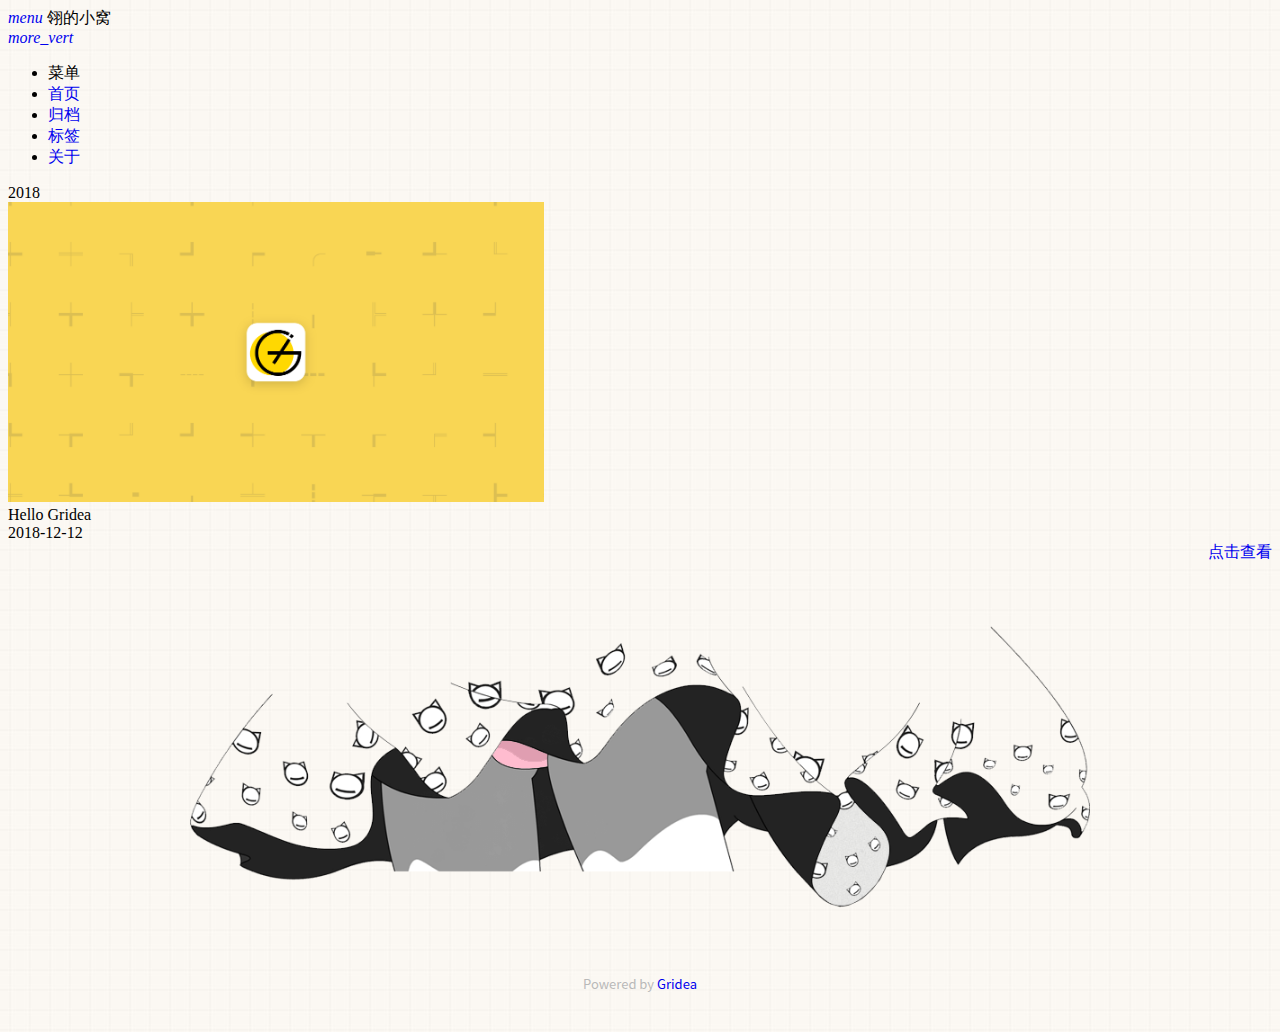
==== commit 8abca8e2: "update from gridea: 2021-07-21 17:44:24" ====
--- a/archives/index.html
+++ b/archives/index.html
@@ -2,7 +2,7 @@
 <html lang="en">
 <head>
     <meta charset="UTF-8">
-    <title>小翎的窝</title>
+    <title>翎的小窝</title>
     <meta name="viewport" content="width=device-width, initial-scale=1.0,maximum-scale=1.0, user-scalable=no"/>
     <meta http-equiv="X-UA-Compatible" content="IE=edge,chrome=1"/>
     <meta name="renderer" content="webkit">
@@ -15,7 +15,7 @@
 <body class=" mdui-appbar-with-toolbar  mdui-theme-primary-pink mdui-theme-accent-pink">
 <header class="mdui-toolbar mdui-color-pink mdui-appbar-fixed mdui-appbar-scroll-toolbar-hide" style="z-index: 1000">
     <a href="javascript:;" mdui-drawer="{target: '#left-drawer',overlay:true}" class="mdui-btn mdui-btn-icon"><i class="mdui-icon material-icons">menu</i></a>
-    <span class="mdui-typo-title">小翎的窝</span>
+    <span class="mdui-typo-title">翎的小窝</span>
     <div class="mdui-toolbar-spacer"></div>
 <!--    <a href="javascript:history.go(0);" class="mdui-btn mdui-btn-icon"><i class="mdui-icon material-icons">search</i></a>-->
     <a href="javascript:;" class="mdui-btn mdui-btn-icon"><i class="mdui-icon material-icons">more_vert</i></a>
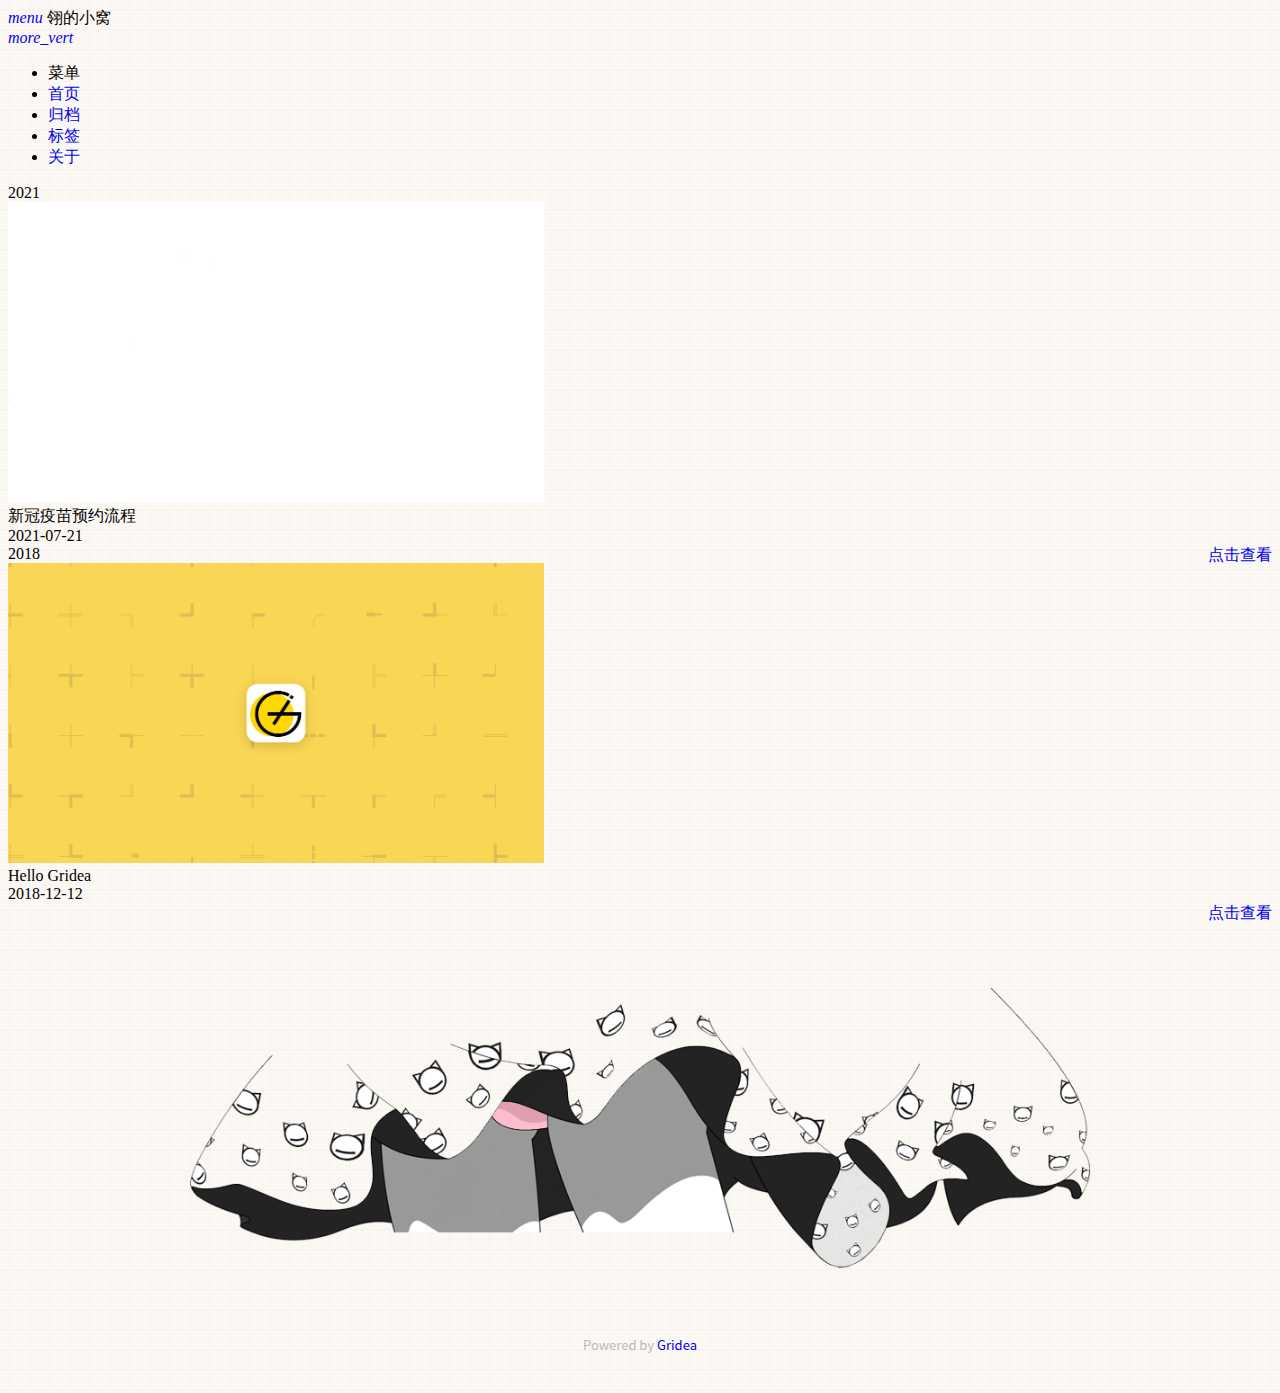
==== commit 579b1afb: "update from gridea: 2021-07-21 23:32:21" ====
--- a/archives/index.html
+++ b/archives/index.html
@@ -51,9 +51,39 @@
             
                 <div class="mdui-typo-display-1 mdui-m-b-2 mdui-m-l-1">
                     <div class="mdui-row">
+                        <div class="mdui-col-xs-12">2021</div>
+                    </div>
+                    <div class="mdui-row">
+                        
+                        
+                            <div class="mdui-col-xs-6 mdui-p-a-1">
+                                <div class="mdui-card">
+                                    <div class="mdui-card-media">
+                                        <img width=536px height=300px src="/media/img/bai.jpg"/>
+                                        <div class="mdui-card-primary">
+                                            <div class="mdui-card-primary-title">新冠疫苗预约流程</div>
+                                            <div class="mdui-card-primary-subtitle">2021-07-21</div>
+                                        </div>
+                                    </div>
+                                    <div class="mdui-card-actions" style="float:right;">
+                                        <a href="https://xlingde.github.io/post/xin-guan-yi-miao-yu-yue-liu-cheng/" class="mdui-btn mdui-color-theme-accent mdui-ripple">点击查看</a>
+                                    </div>
+                                </div>
+                            </div>
+                        
+                        
+                        
+                        
+                    </div>
+                </div>
+            
+                <div class="mdui-typo-display-1 mdui-m-b-2 mdui-m-l-1">
+                    <div class="mdui-row">
                         <div class="mdui-col-xs-12">2018</div>
                     </div>
                     <div class="mdui-row">
+                        
+                        
                         
                         
                             <div class="mdui-col-xs-6 mdui-p-a-1">
--- a/styles/main.css
+++ b/styles/main.css
@@ -93,8 +93,4 @@
 
     .header {background-image: url(C:\Users\Administrator\Desktop\@@[TQNS`(624VEV7A``5~@D.jpg);}
     .index-img{ background-image: url(C:\Users\Administrator\Desktop\@@[TQNS`(624VEV7A``5~@D.jpg);}
-    
-      .v {
-        display: none;
-      }
     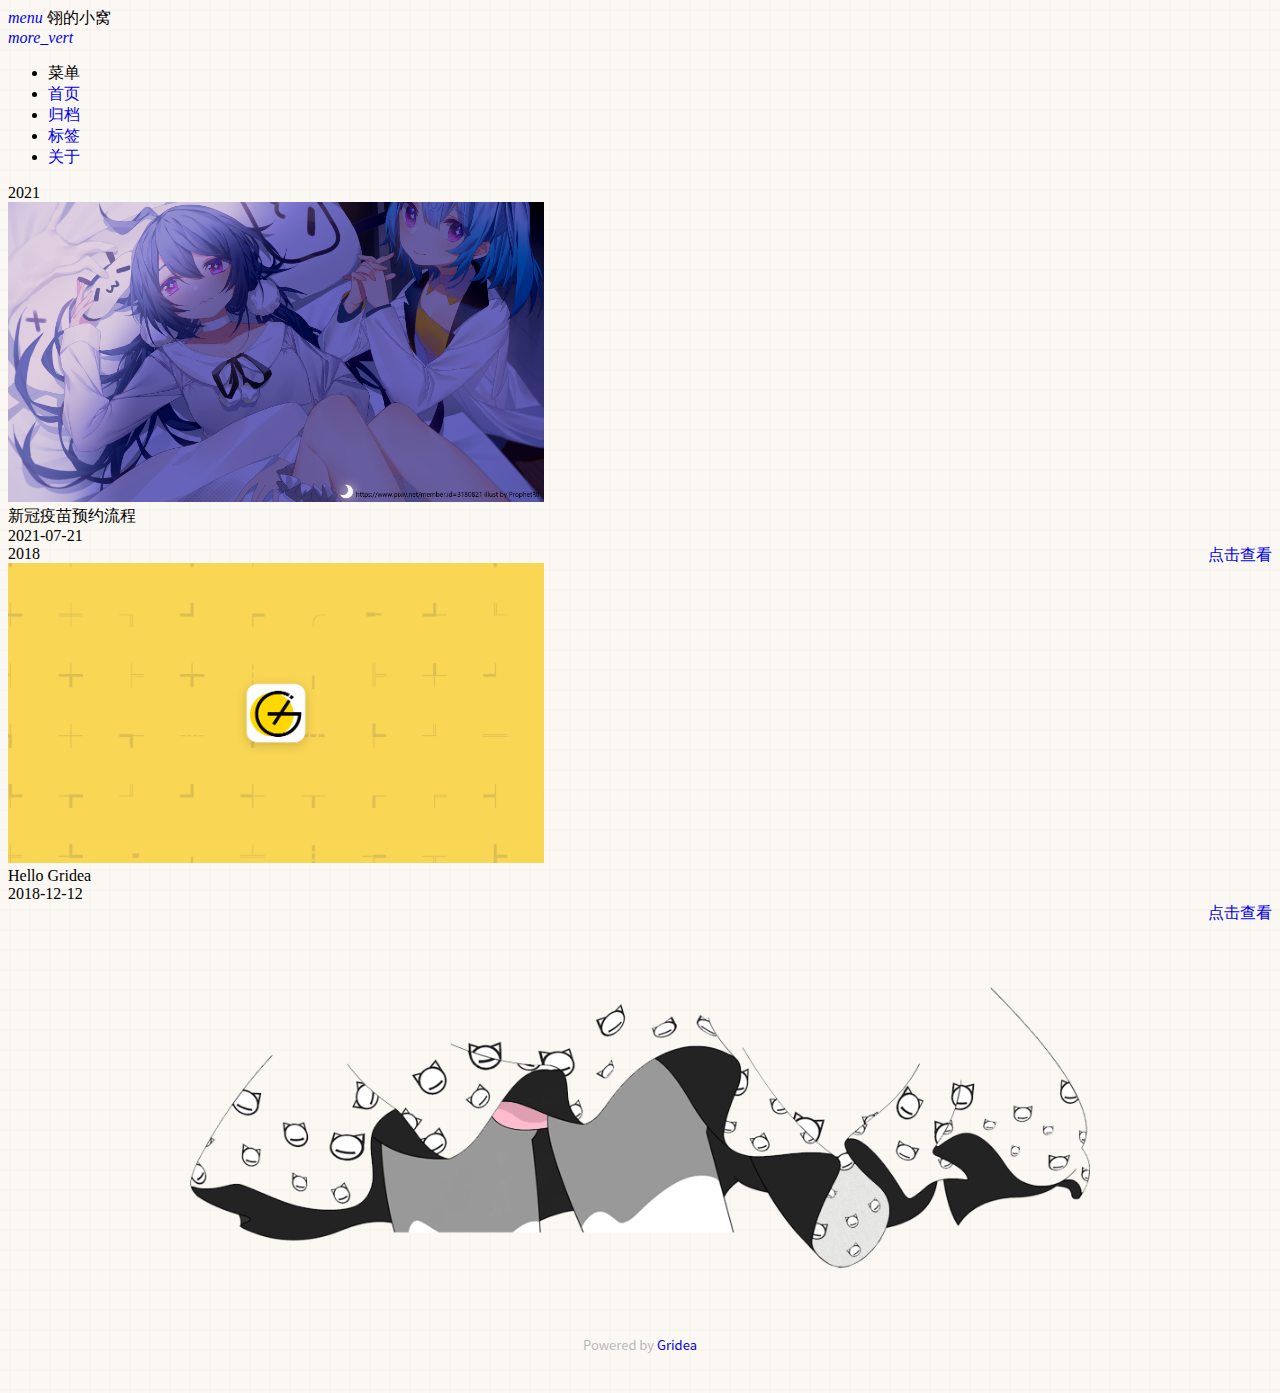
==== commit 2279ea48: "update from gridea: 2021-07-21 23:35:11" ====
--- a/archives/index.html
+++ b/archives/index.html
@@ -59,7 +59,7 @@
                             <div class="mdui-col-xs-6 mdui-p-a-1">
                                 <div class="mdui-card">
                                     <div class="mdui-card-media">
-                                        <img width=536px height=300px src="/media/img/bai.jpg"/>
+                                        <img width=536px height=300px src=" https://xlingde.github.io//post-images/xin-guan-yi-miao-yu-yue-liu-cheng.png"/>
                                         <div class="mdui-card-primary">
                                             <div class="mdui-card-primary-title">新冠疫苗预约流程</div>
                                             <div class="mdui-card-primary-subtitle">2021-07-21</div>
